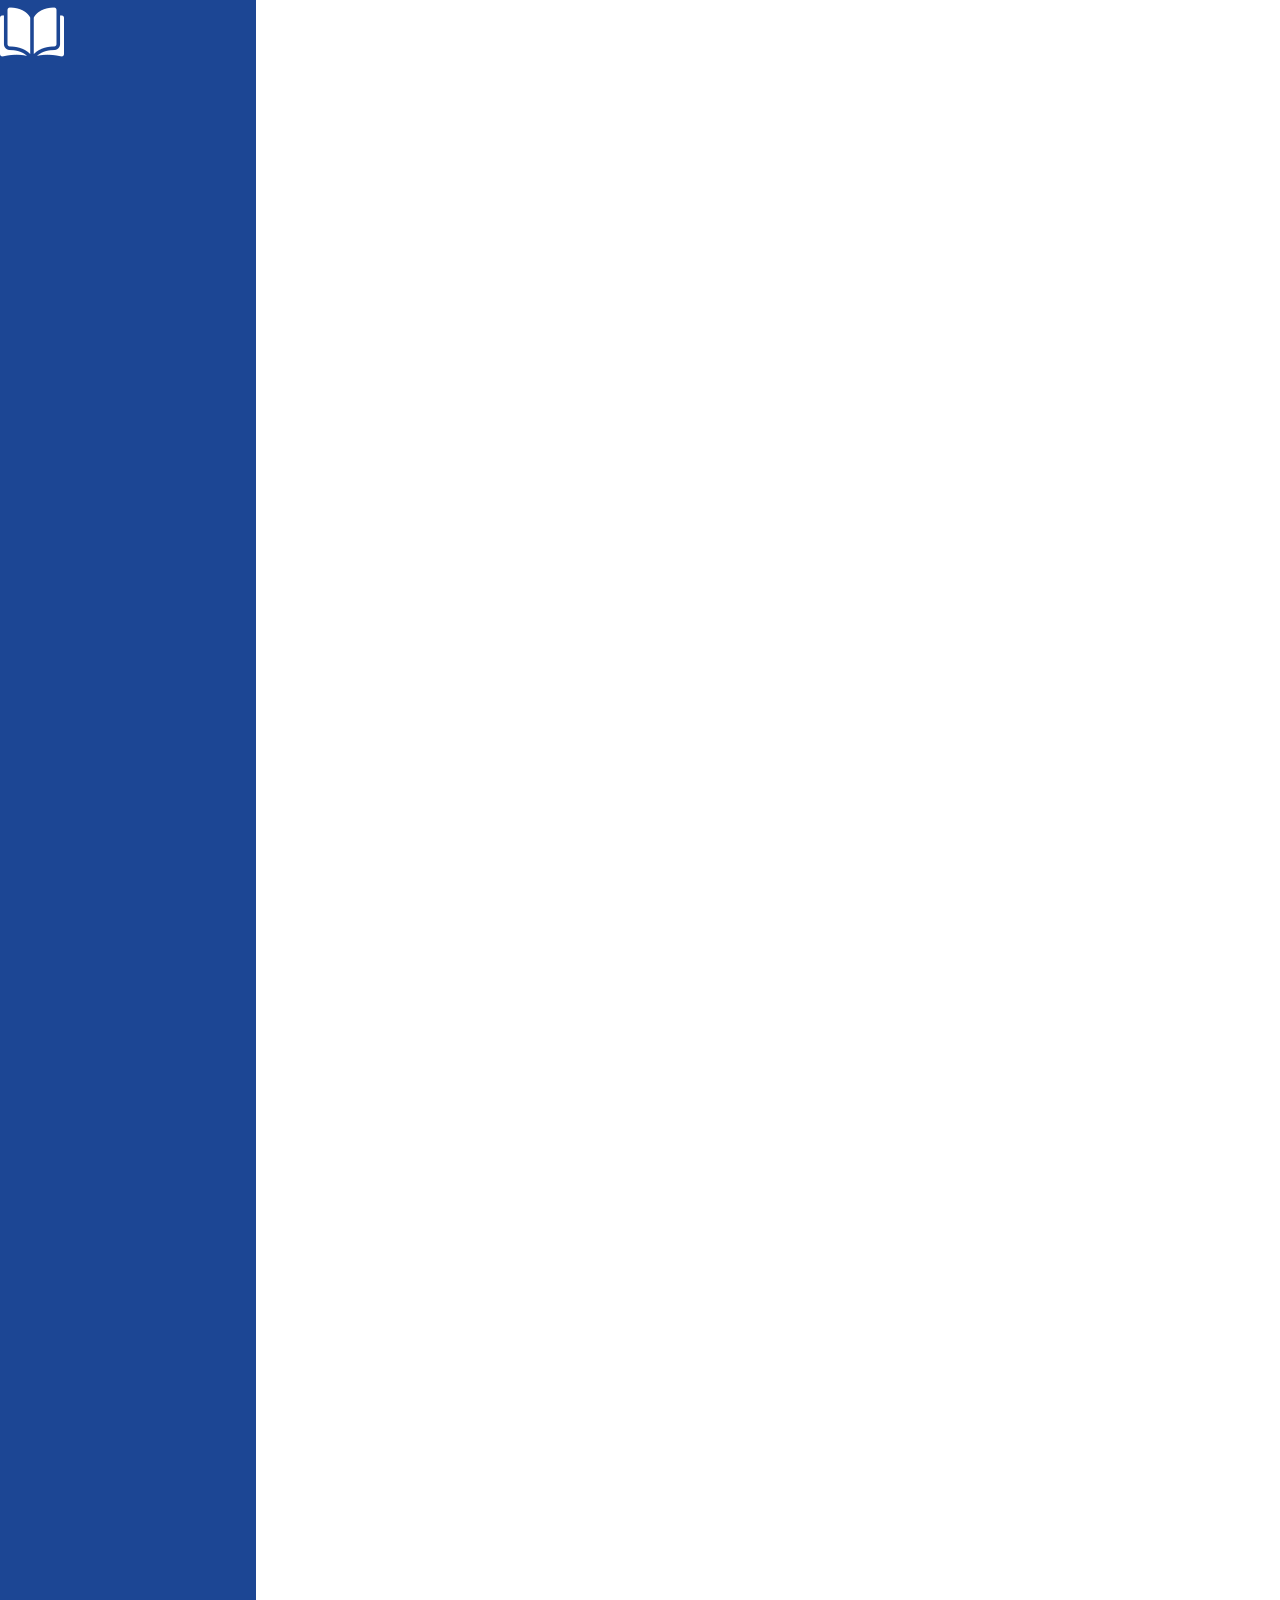
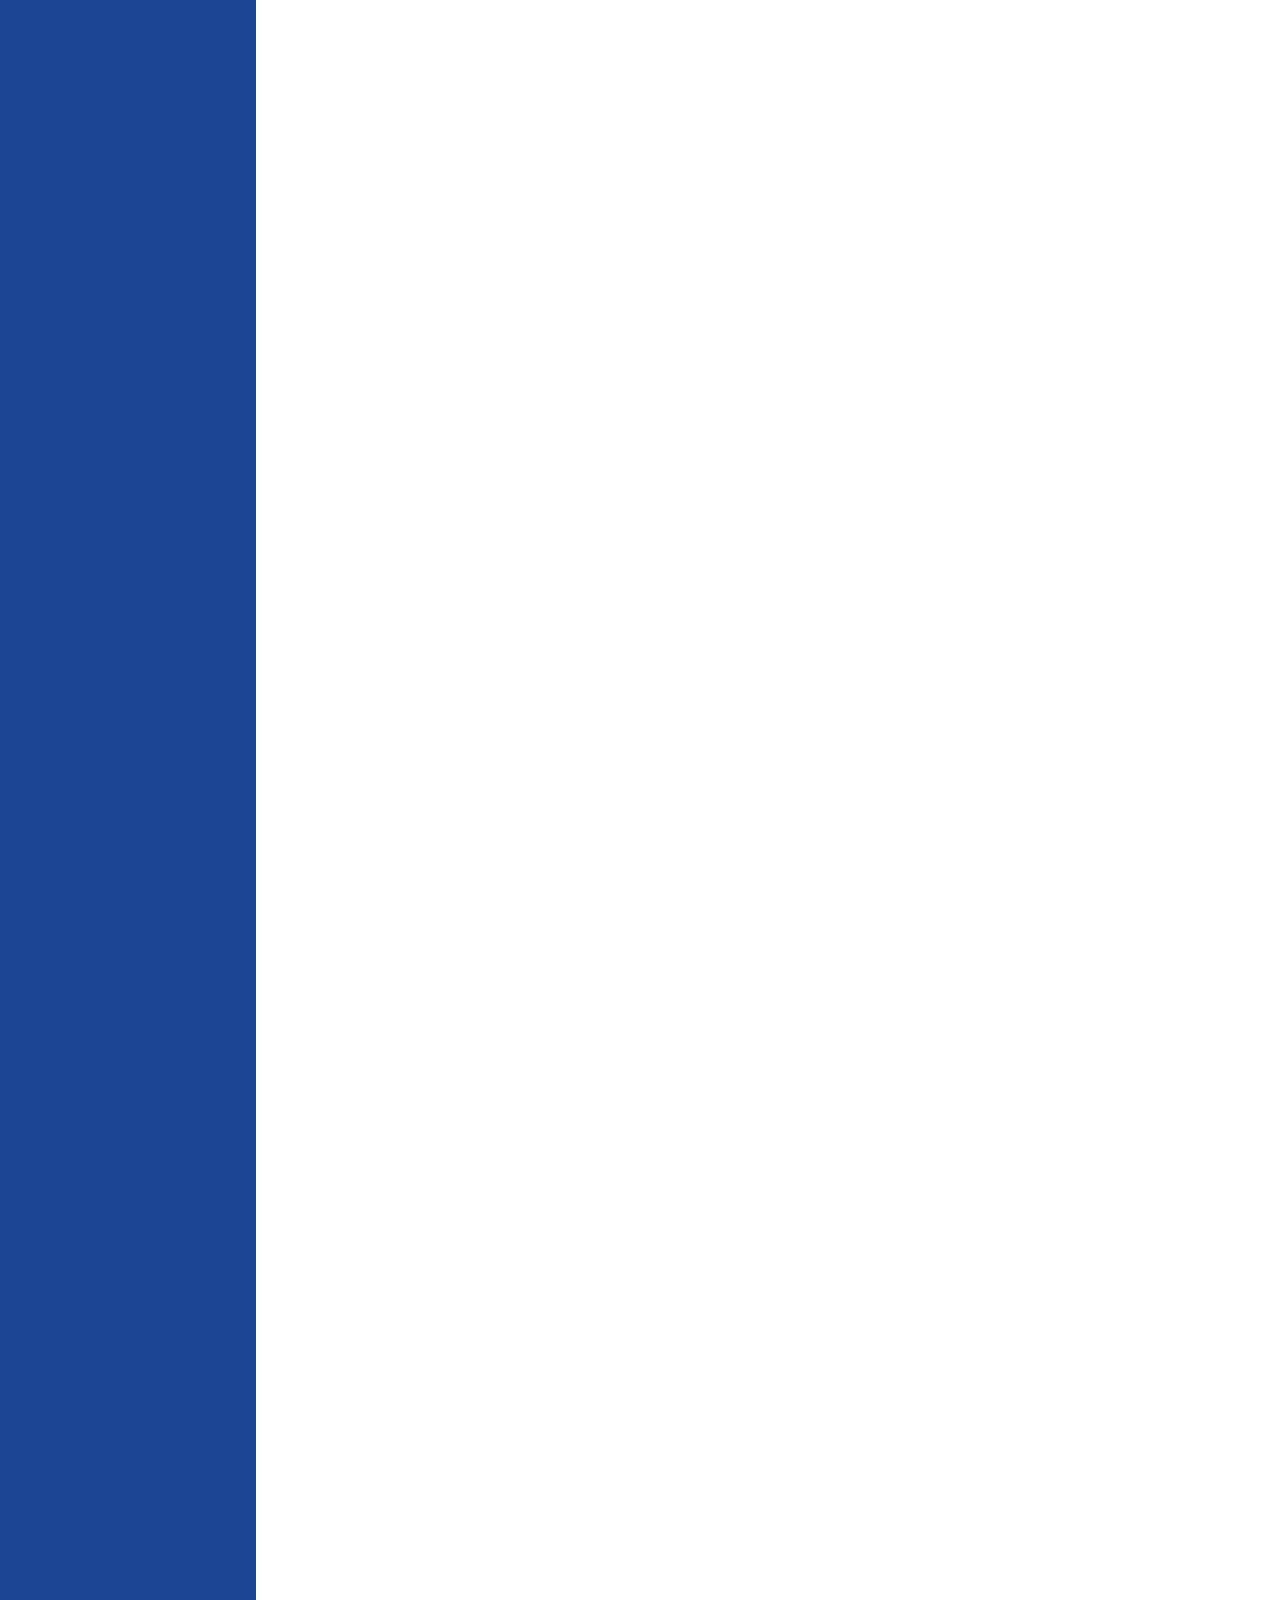
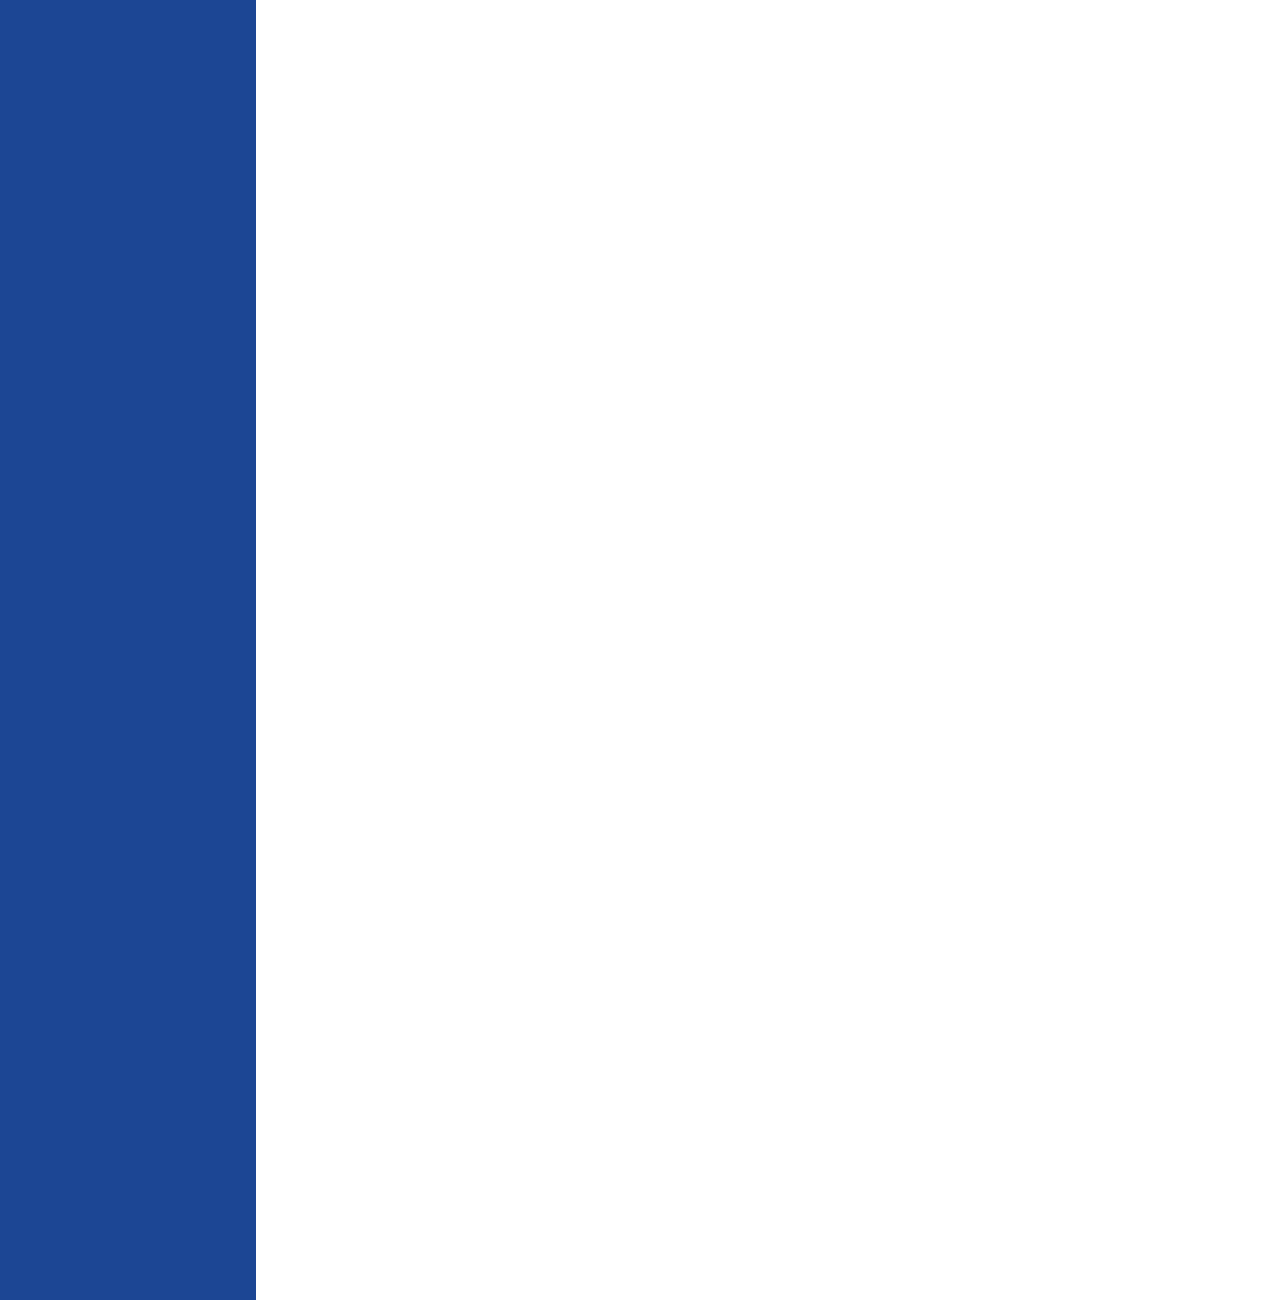
==== administracion-seguridad.html @ 0536b791 "inicio para la creacion de biblioteca El Saber" ====
<!DOCTYPE html>
<html lang="en">
<head>
    <meta charset="UTF-8">
    <meta name="viewport" content="width=device-width, initial-scale=1.0">
    <link rel="stylesheet" href="css/nav.css">
    <link rel="stylesheet" href="css/normalize.css">
    <link rel="stylesheet" href="css/administracion-seguridad.css">
    <title>El Saber</title>
</head>
<body>
    <header class="contenedor-navegacion">
        <nav class="nav">
            <div class="con-icon">
                <img src="icon/open-book.png" alt="">
            </div>
        </nav>
    </header>
</body>
</html>
---- css/nav.css ----
*{
    margin: 0;
    padding: 0;
}
body{
    width: 100%;
    height: 500vh;
}
.contenedor-navegacion{
    width: 20%;
    height: 100%;
    background-color: #1C4694;
}
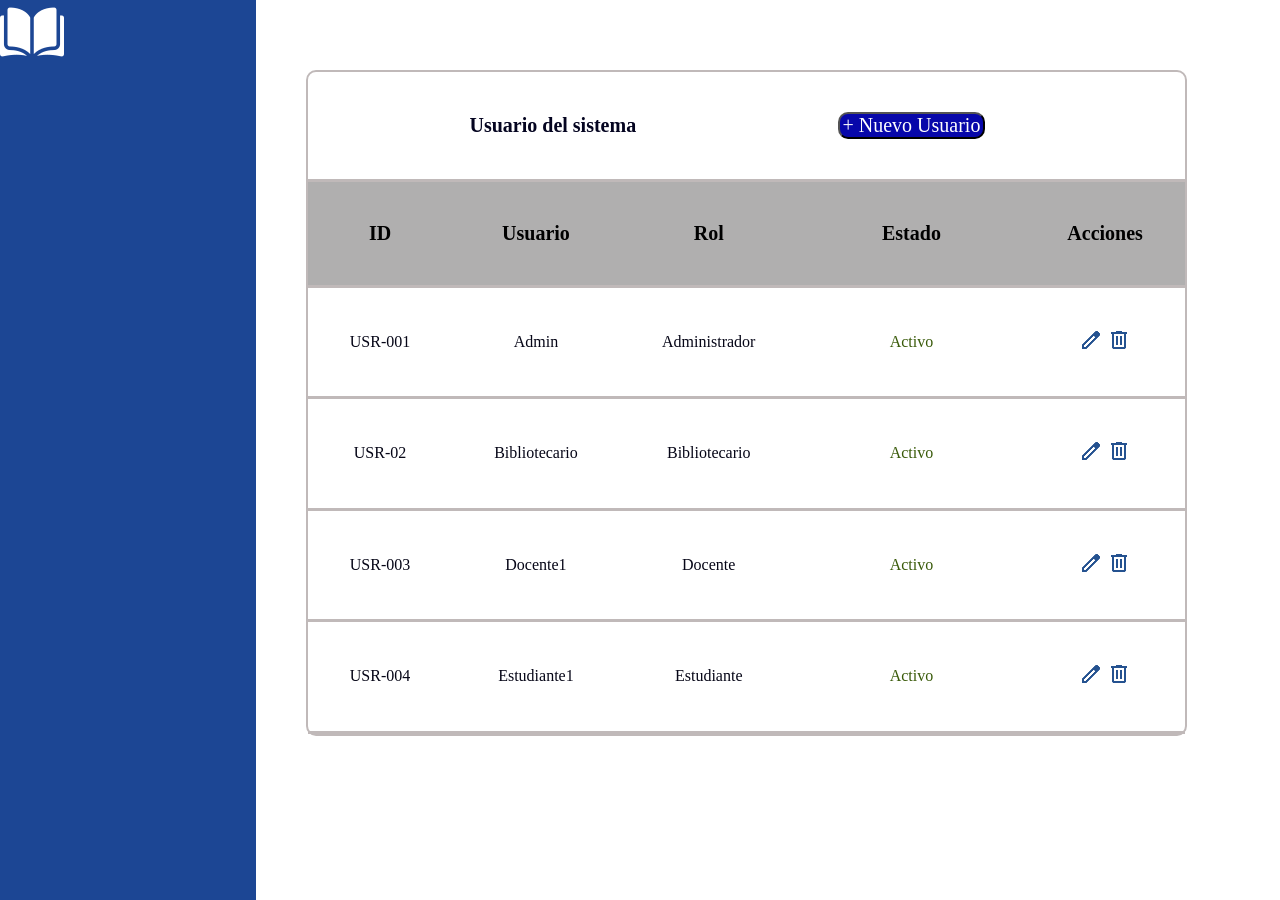
==== commit 75e1b11a: "se realizo la ágina de administracion y seguridad" ====
--- a/administracion-seguridad.html
+++ b/administracion-seguridad.html
@@ -6,6 +6,7 @@
     <link rel="stylesheet" href="css/nav.css">
     <link rel="stylesheet" href="css/normalize.css">
     <link rel="stylesheet" href="css/administracion-seguridad.css">
+
     <title>El Saber</title>
 </head>
 <body>
@@ -16,5 +17,77 @@
             </div>
         </nav>
     </header>
+    <!-- fin de la barra nav -->
+    <section>
+        <!-- principio de la tabla -->
+        <table class="tabla">
+            <!--Principios de la fila 1 -->
+         <tr class="fila1">
+            <th colspan="3">Usuario del sistema</th>
+        
+            
+            <th>
+                <div class="contenedor">
+                    <button class="botton">+ Nuevo Usuario</button>
+                </div>
+            </th> 
+            <th></th>
+         </tr>
+           <!-- final de las filas -->
+            <tr class="fila2">
+                <th>ID</th>
+                <th>Usuario</th>
+                <th>Rol</th>
+                <th>Estado</th>
+                <th>Acciones</th>
+            </tr>
+            <!-- principio de las filas 3 -->
+             <tr class="fila3">
+                <td>USR-001</td>
+                <td>Admin</td>
+                <td>Administrador</td>
+                <td class="Activo">Activo</td>
+                <td>
+                <img src="icon/edit_24dp_255290_FILL0_wght400_GRAD0_opsz24.png" alt="">
+                <img src="icon/delete_24dp_255290_FILL0_wght400_GRAD0_opsz24 (2).png" alt="">
+                </td>
+             </tr>
+
+              <tr class="fila3">
+                <td>USR-02</td>
+                <td>Bibliotecario</td>
+                <td>Bibliotecario</td>
+                <td class="Activo">Activo</td>
+                <td>
+                <img src="icon/edit_24dp_255290_FILL0_wght400_GRAD0_opsz24.png" alt="">
+                <img src="icon/delete_24dp_255290_FILL0_wght400_GRAD0_opsz24 (2).png" alt="">
+                </td>
+             </tr>
+
+              <tr class="fila3">
+                <td>USR-003</td>
+                <td>Docente1</td>
+                <td>Docente</td>
+                <td class="Activo">Activo</td>
+                <td>
+                <img src="icon/edit_24dp_255290_FILL0_wght400_GRAD0_opsz24.png" alt="">
+                <img src="icon/delete_24dp_255290_FILL0_wght400_GRAD0_opsz24 (2).png" alt="">
+                </td>
+             </tr>
+
+              <tr class="fila3">
+                <td>USR-004</td>
+                <td>Estudiante1</td>
+                <td>Estudiante</td>
+                <td class="Activo">Activo</td>
+                <td>
+                <img src="icon/edit_24dp_255290_FILL0_wght400_GRAD0_opsz24.png" alt="">
+                <img src="icon/delete_24dp_255290_FILL0_wght400_GRAD0_opsz24 (2).png" alt="">
+                </td>
+             </tr>
+               <!-- final de las filas 3  -->
+        </table>
+        <!-- final de la tabla -->
+    </section>
 </body>
 </html>
--- a/css/nav.css
+++ b/css/nav.css
@@ -4,10 +4,74 @@
 }
 body{
     width: 100%;
-    height: 500vh;
+    min-height: 100vh;
 }
 .contenedor-navegacion{
     width: 20%;
-    height: 100%;
+    min-height: 100vh;
     background-color: #1C4694;
+}
+.con-logo{
+    display: flex;
+    justify-content: center;
+    width: 80%;
+    padding: 10%;
+    gap: 10px;
+}
+.titulo-icono{
+    font-size: 0.6rem;
+    color: white;
+}
+.titulo-principal{
+    font-size: 1.2rem;
+    color: white;
+    text-align: center;
+}
+.con-iconos-lista, ul{
+    display: grid;
+    justify-content: center;
+    align-items: center;
+    row-gap: 3%;
+}
+.con-iconos-lista li{
+    display: flex;
+    align-items: center;
+    gap: 5%;
+    padding: 5px;
+    border-radius: 5px;
+}
+.con-iconos-lista li:hover{
+    background-color: #0059ff;
+}
+.con-iconos-lista li, a{
+    list-style: none;
+    text-decoration: none;
+    color: white;
+}
+.con-iconos-lista img{
+    width: 22%;
+}
+@media(max-width:768px){
+    .contenedor-navegacion{
+        width: 100vw;
+        min-height: 20vh;
+    }
+    .con-logo{
+        padding: 2%;
+        gap: 5px;
+    }
+    .con-iconos-lista, ul{
+        display: flex;
+        justify-content: center;
+        align-items: center;
+        flex-wrap: wrap;
+    }
+    .con-iconos-lista li{
+        flex-wrap: wrap;
+    }
+}
+@media (max-width: 480px) {
+    .contenedor-navegacion{
+    width: 100vw;
+    }
 }
--- a/css/administracion-seguridad.css
+++ b/css/administracion-seguridad.css
@@ -0,0 +1,106 @@
+*{
+    margin: 0;
+    padding: 0;
+}
+body{
+    display: flex;
+}
+
+.tabla{
+    width: 90%;
+    height: 90px;
+    margin: 70px 70px 50px 50px;
+    border-radius: 10px;
+    border: 2px solid rgb(192, 185, 185);
+    border-spacing: 0;
+}
+
+.tabla .fila2{
+    margin: 0;
+    font-size: 20px;
+}
+
+:is(th,td){
+    border: none;
+    padding: 40px;
+    border-bottom: 3px solid  rgb(192, 185, 185);
+}
+
+.fila1{
+    text-align: center;
+    color: rgb(4, 4, 32);
+    font-size: 20px;
+}
+
+.contenedor{
+    width: 100%;
+    height: 100%;
+
+}
+
+.botton{
+    width: 100%;
+    height: 100%;
+    background-color: rgb(7, 7, 170);
+    text-align: center;
+    color: white;
+    border-radius: 10px;
+    
+}
+
+.fila2{
+    color: black;
+    background-color: rgb(176, 175, 175);
+    text-align: center;
+    border-radius: 15px;
+}
+
+.fila3{
+    color: rgb(6, 6, 23);
+    text-align: center;
+}
+
+.Activo{
+    text-align: center;
+    color: rgb(57, 90, 9);
+}
+
+/*medidas*/
+
+
+/* Estilos para iPad */
+@media (max-width: 1024px) {
+    .tabla{
+        width: 90%;
+        font-size: 10px;
+    }
+:is(th,td){
+    border: none;
+    padding: 15px;
+    border-bottom: 3px solid  rgb(192, 185, 185);
+}
+
+body{
+    display: flex;
+}
+ 
+}
+
+/* Estilos para celular */
+@media(max-width: 380px) {
+    .tabla {
+        table-layout: auto;
+        font-size: 10px;
+    }
+    :is(th,td){
+    border: none;
+    padding: 20px;
+    border-bottom: 3px solid  rgb(192, 185, 185);
+    }
+
+    body{
+    display: grid;
+}
+}
+  
+
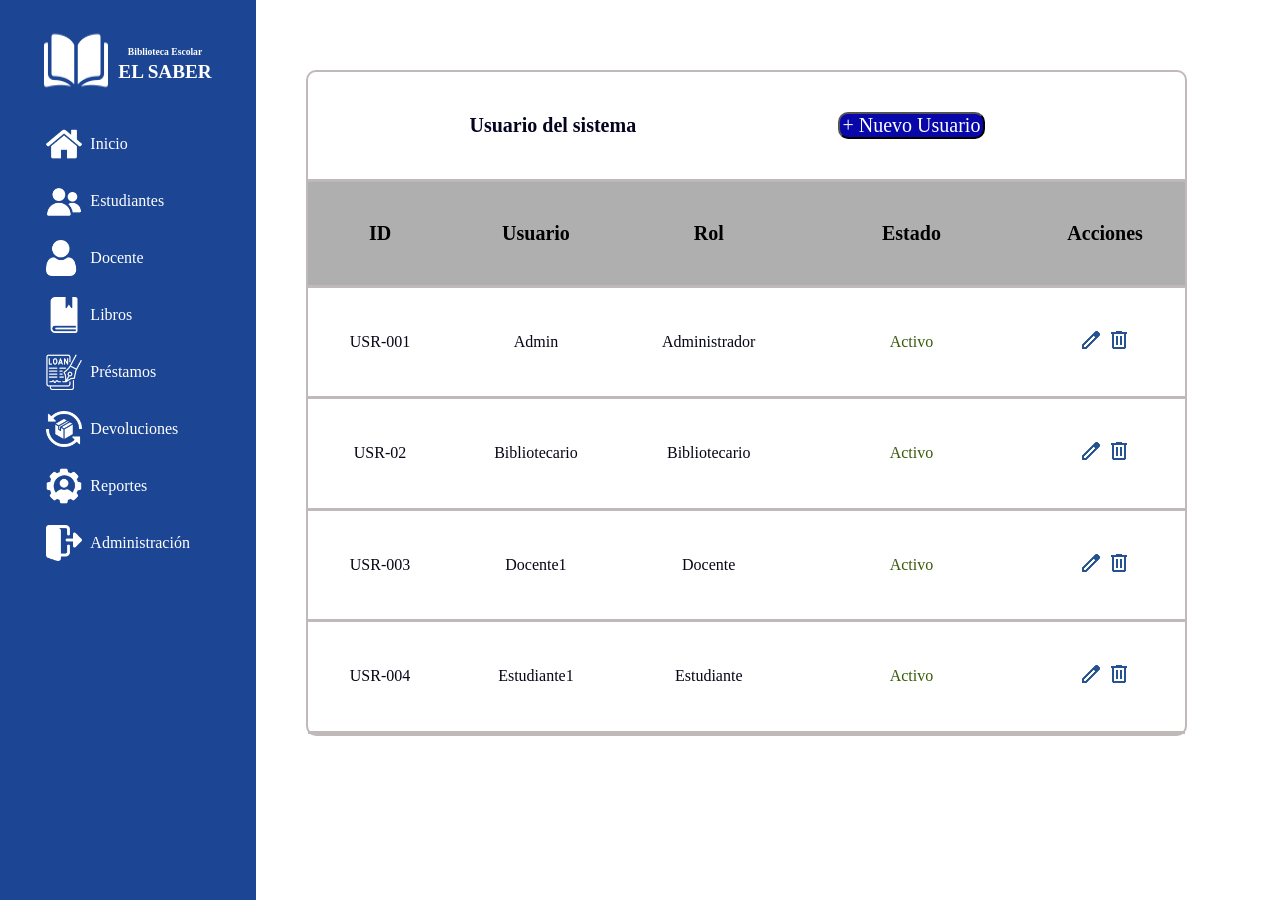
==== commit b2980abd: "se termino la pagina de administracion y seguridad" ====
--- a/administracion-seguridad.html
+++ b/administracion-seguridad.html
@@ -12,8 +12,21 @@
 <body>
     <header class="contenedor-navegacion">
         <nav class="nav">
-            <div class="con-icon">
+            <div class="con-logo">
                 <img src="icon/open-book.png" alt="">
+                <h1 class="titulo-principal"><span class="titulo-icono">Biblioteca Escolar</span><br>EL SABER</h1>
+            </div>
+            <div class="con-iconos-lista">
+                <ul>
+                    <a href="inicio.html"><li><img src="icon/home.png" alt="">Inicio</li></a>
+                    <a href="gestion-estudiante.html"><li><img src="icon/group.png" alt="">Estudiantes</li></a>
+                    <a href="gestion-estudiante.html"><li><img src="icon/user.png" alt="">Docente</li></a>
+                    <a href="gestion-libros.html"><li><img src="icon/agenda.png" alt="">Libros</li></a>
+                    <a href="prestamos.html"><li><img src="icon/signing.png" alt="">Préstamos</li></a>
+                    <a href="devoluciones.html"><li><img src="icon/commercial.png" alt="">Devoluciones</li></a>
+                    <a href="reportes.html"><li><img src="icon/administrator.png" alt="">Reportes</li></a>
+                    <a href="administracion-seguridad.html"><li><img src="icon/logout.png" alt="">Administración</li></a>
+                </ul>
             </div>
         </nav>
     </header>
--- a/css/administracion-seguridad.css
+++ b/css/administracion-seguridad.css
@@ -85,7 +85,7 @@
 }
  
 }
-
+ 
 /* Estilos para celular */
 @media(max-width: 380px) {
     .tabla {
@@ -98,9 +98,16 @@
     border-bottom: 3px solid  rgb(192, 185, 185);
     }
 
+}
+@media(max-width:768px){
     body{
-    display: grid;
+        display: grid;
+    }
 }
+@media(max-width:468px){
+    body{
+        display: grid;
+    }
 }
   
 
